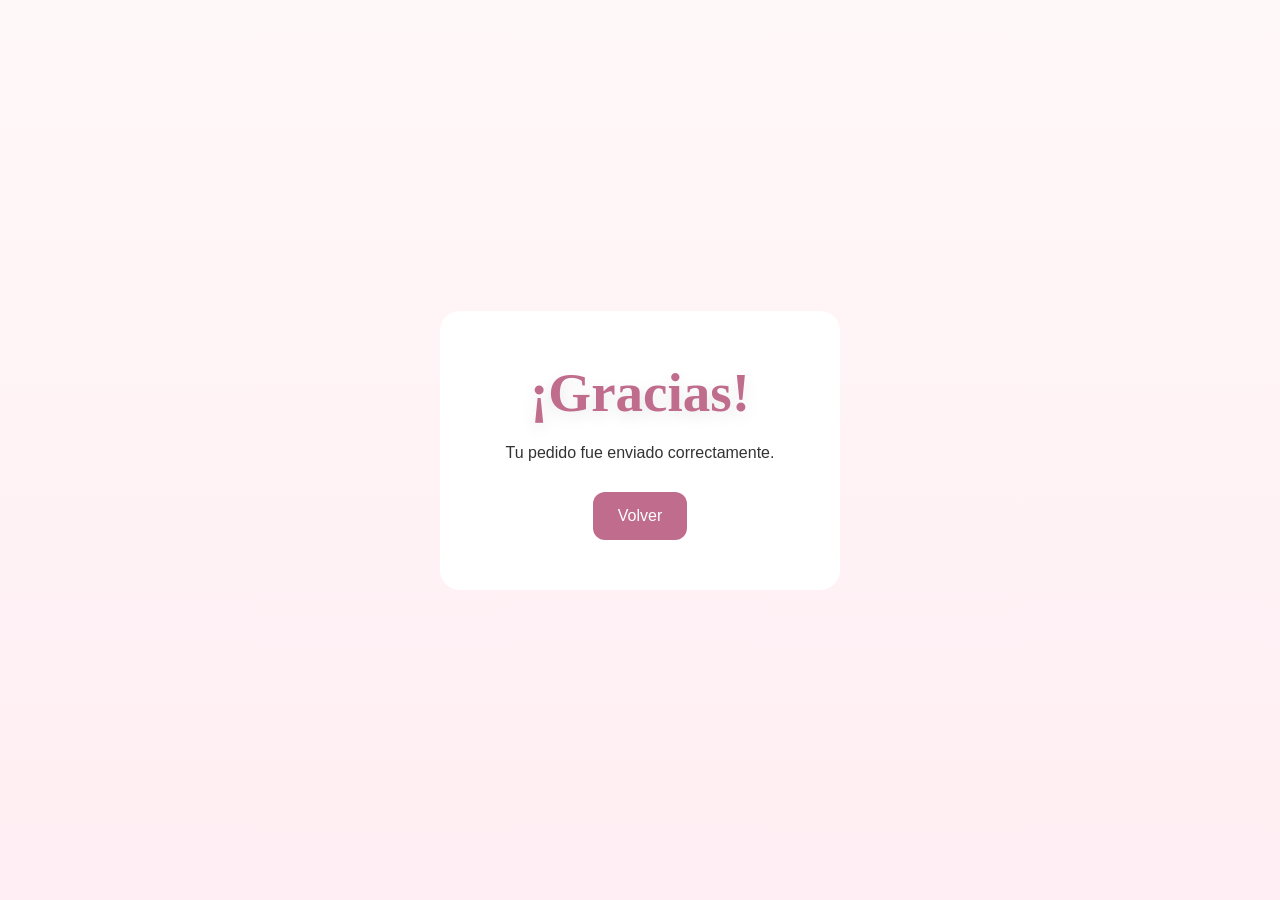
==== agradecimiento.html @ 33ffc220 "agradecimiento" ====
<!DOCTYPE html>
<html lang="es">
<head>
    <meta charset="UTF-8">
    <meta name="viewport" content="width=device-width, initial-scale=1.0">
    <title>Gracias</title>
    <link rel="stylesheet" href="estilos.css">
</head>

<body class="agradecimientoo">

    <div class="caja-agradecimiento">

        <h1 class="titulo-agradecimiento">¡Gracias!</h1>

        <p class="mensaje-agradecimiento">
            Tu pedido fue enviado correctamente.
        </p>

        <a class="boton-enviar" href="contacto.html">
         Volver
        </a>

    </div>
</body>
</html>
---- estilos.css ----
/*sueños en tela*/
*{
    margin: 0;
    padding: 0;
    box-sizing:border-box;
}

body{
    font-family: poppins, sans-serif;
    background: linear-gradient(to bottom, #fff8f9, #ffeef3);
    color: #6d4357;
    overflow-x: hidden;
}

/*header*/
header{
    background: rgba(255, 255, 255, 0.75);
    backdrop-filter: blur(10px);
    position: sticky;
    top: 0;
    z-index: 1000;
    text-align: center;
    padding: 25px;
    box-shadow: 0 5px 20px rgba(0,0,0,0.08);
    display: flex;
    flex-direction: column;
    align-items: center;
}

/*titulo*/
h1{
    font-family: serif;
    font-size: 55px;
    color: #8b4c69;
    margin-bottom: 10px;
    text-shadow: 0 5px 15px rgba(0,0,0,0.1);
}

/*frase*/
.principal{
    font-size: 20px;
    color: #c06c8d;
    margin-bottom: 20px;
}

/*menu*/
nav{
    display: flex;
    justify-content: center;
    gap: 15px;
    flex-wrap: wrap;
}

/*botones*/
nav a{
    text-decoration: none; 
    background: linear-gradient(135deg, #d989a8, #c06c8d);
    color: white;
    padding: 14px 30px;
    border-radius: 50px;
    font-weight: 500;
    transition: 0.5s;  
}

/*hover menu*/
nav a:hover{
    transform:scale(1.03);
    box-shadow: 0 0 60px #ff00aa; 

}

/*seccion*/
section{
    width: 88%;
    margin: 60px auto;
    background: rgba(255, 255, 255, 0.9);
    border-radius: 35px;
    padding: 50px;
    box-shadow: 0 10px 30px rgba (0,0,0,0.8);
}

/*titulo*/
section h2{
    font-family: playfair display, serif;
    font-size: 55px;
    text-align: center;
    color: #8b4c69;
    margin-bottom: 20px;
    position: relative;
}

/*linea decoradora*/
section h2::after{
    content: "";
    width: 120px;
    height: 4px;
    background: #d989a8;
    display: block;
    margin: 15px auto;
    border-radius: 10px;
}

/*subtitulos*/
section h3{
    text-align: center;
    font-size: 30px;
    color: #c06c8d;
    margin-top: 30px;
    margin-bottom: 15px;
}

/*texto*/
section p{
    font-size: 18px;
    line-height: 1.9;
    text-align: justify;
    color: #7d6a73;
    margin-bottom: 25px;
}

/*imagenes*/
img{
    width: 300px;
    max-width:90%;
    display:block;
    margin:25px auto;
    border-radius:25px;
    transition:0.5s;
    box-shadow:0 10px 25px rgba(0,0,0,0.1);
}

/*efecto*/
img:hover{
    transform: scale(1.03);
}

/*imagen principal*/
#inicio img{
    max-width:500px;
    border-radius:40px;
    animation:flotar 4s ease-in-out infinite;
}

/*listas*/
ul{
    list-style: none;
    padding:0;
    text-align:justify;
    color:#6d4357;
}

ul li{
    background: #fff4f7;
    margin: 12px auto;
    padding: 15px;
    max-width:450px;
    border-radius: 18px;
    transition: 0.3s;
    bos-shadow: 0 5px 15px rgba(0,0,0,0.04);
}

ul li:hover{
    transform: translateX(5px);
    background: #ffe5ee;
}

/*Brillo de las imagenes*/
img:hover{
    box-shadow: 0 0 20px #ff00aa;
    transform: scale(1.05);
}

/*agradecimiento*/
.agradecimientoo{
    font-family:Arial;
    background: linear-gradient(to bottom, #fff8f9, #ffeef3);
    display:flex;
    justify-content:center;
    align-items:center;
    height:100vh;
}

.caja-agradecimiento{
    background:white;
    padding:50px;
    border-radius:20px;
    text-align:center;
    width:400px;
}

.titulo-agradecimiento{
    color: #c06c8d;
    margin-bottom:20px;
}

.mensaje-agradecimiento{

    color:#333;
    margin-bottom:30px;
}

.boton-enviar{
    background:#c06c8d;
    color:white;
    text-decoration:none;
    padding:15px 25px;
    border-radius:12px;
    display:inline-block;
    transition:0.3s;
}

.boton-enviar:hover{
    background:#333;
    transform:scale(1.03);
}
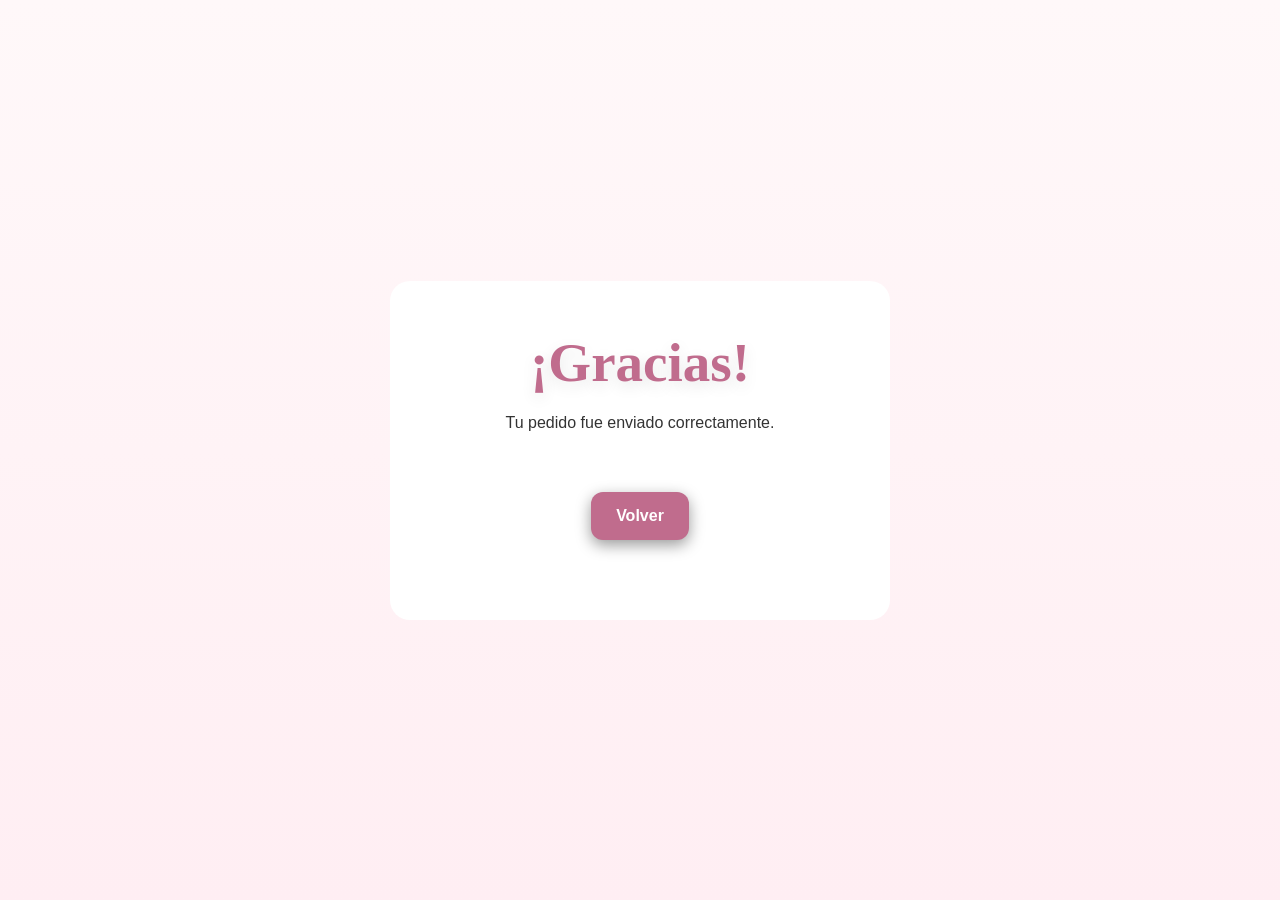
==== commit 14d737e9: "ultimas modificaciones" ====
--- a/agradecimiento.html
+++ b/agradecimiento.html
@@ -1,26 +1,26 @@
-<!DOCTYPE html>
-<html lang="es">
-<head>
-    <meta charset="UTF-8">
-    <meta name="viewport" content="width=device-width, initial-scale=1.0">
-    <title>Gracias</title>
-    <link rel="stylesheet" href="estilos.css">
-</head>
-
-<body class="agradecimientoo">
-
-    <div class="caja-agradecimiento">
-
-        <h1 class="titulo-agradecimiento">¡Gracias!</h1>
-
-        <p class="mensaje-agradecimiento">
-            Tu pedido fue enviado correctamente.
-        </p>
-
-        <a class="boton-enviar" href="contacto.html">
-         Volver
-        </a>
-
-    </div>
-</body>
+<!DOCTYPE html>
+<html lang="es">
+<head>
+    <meta charset="UTF-8">
+    <meta name="viewport" content="width=device-width, initial-scale=1.0">
+    <title>Gracias</title>
+    <link rel="stylesheet" href="estilos.css">
+</head>
+
+<body class="agradecimientoo">
+
+    <div class="caja-agradecimiento">
+
+        <h1 class="titulo-agradecimiento">¡Gracias!</h1>
+
+        <p class="mensaje-agradecimiento">
+            Tu pedido fue enviado correctamente.
+        </p>
+
+        <a class="boton-enviar" href="index.html">
+         Volver
+        </a>
+
+    </div>
+</body>
 </html>
--- a/estilos.css
+++ b/estilos.css
@@ -2,26 +2,35 @@
 *{
     margin: 0;
     padding: 0;
-    box-sizing:border-box;
-}
-
+    scroll-behavior: smooth;
+}
+
+/*BODY*/
 body{
-    font-family: poppins, sans-serif;
-    background: linear-gradient(to bottom, #fff8f9, #ffeef3);
-    color: #6d4357;
+    font-family: 'Poppins', sans-serif;
+    color: white;
+    min-height: 100vh;
+    background-image: linear-gradient(
+        rgba(179, 11, 109, 0.75),
+        rgba(216, 41, 123, 0.75)),
+    url("img/Logo 1.jpeg");
+
+    background-size: contain;
+    text-align: center;
+    background-attachment: fixed;
     overflow-x: hidden;
 }
 
 /*header*/
 header{
-    background: rgba(255, 255, 255, 0.75);
+    background: rgba(255, 255, 255, 0.65);
     backdrop-filter: blur(10px);
     position: sticky;
     top: 0;
     z-index: 1000;
     text-align: center;
-    padding: 25px;
-    box-shadow: 0 5px 20px rgba(0,0,0,0.08);
+    padding: 25px 20px;
+    box-shadow: 0 5px 15px rgba(0,0,0,0.08);
     display: flex;
     flex-direction: column;
     align-items: center;
@@ -31,7 +40,7 @@
 h1{
     font-family: serif;
     font-size: 55px;
-    color: #8b4c69;
+    color: #f149bf;
     margin-bottom: 10px;
     text-shadow: 0 5px 15px rgba(0,0,0,0.1);
 }
@@ -45,6 +54,7 @@
 
 /*menu*/
 nav{
+    margin-bottom: 10px;
     display: flex;
     justify-content: center;
     gap: 15px;
@@ -54,29 +64,32 @@
 /*botones*/
 nav a{
     text-decoration: none; 
-    background: linear-gradient(135deg, #d989a8, #c06c8d);
-    color: white;
-    padding: 14px 30px;
+    background: #ff7ca8;
+    color: white;
+    width: 200px;
+    padding: 12px;
     border-radius: 50px;
     font-weight: 500;
     transition: 0.5s;  
+    text-align: center;
 }
 
 /*hover menu*/
 nav a:hover{
-    transform:scale(1.03);
+    background: white;
+    color: #ff4f87;
+    transform:scale(1.08);
     box-shadow: 0 0 60px #ff00aa; 
-
 }
 
 /*seccion*/
 section{
     width: 88%;
     margin: 60px auto;
-    background: rgba(255, 255, 255, 0.9);
+    background: rgba(255, 255, 255, 0.12);
     border-radius: 35px;
     padding: 50px;
-    box-shadow: 0 10px 30px rgba (0,0,0,0.8);
+    box-shadow: 0 10px 10px rgba (0,0,0,0.4);
 }
 
 /*titulo*/
@@ -84,7 +97,7 @@
     font-family: playfair display, serif;
     font-size: 55px;
     text-align: center;
-    color: #8b4c69;
+    color: #ffd6e7;
     margin-bottom: 20px;
     position: relative;
 }
@@ -104,7 +117,7 @@
 section h3{
     text-align: center;
     font-size: 30px;
-    color: #c06c8d;
+    color: #ffb6d9;
     margin-top: 30px;
     margin-bottom: 15px;
 }
@@ -113,61 +126,374 @@
 section p{
     font-size: 18px;
     line-height: 1.9;
-    text-align: justify;
-    color: #7d6a73;
+    text-align: center;
+    color: #f1d2e9;
     margin-bottom: 25px;
 }
 
-/*imagenes*/
+/*IMAGEN LOGO*/
+body img{
+    width: 250px;
+    max-width: 90%;
+    display: block;
+    margin: 10px auto 40px auto;
+    border-radius: 50%;
+    border: 5px solid white;
+    box-shadow: 0 0 20px rgba(255,255,255,0.5);
+}
+
+/*LISTAS*/
+ul{
+    margin-left: 25px;
+    margin-bottom: 20px;
+    color:#e4cfe7;
+    text-align: center;
+}
+
+ul li{
+    margin-bottom: 8px;
+    font-size: 17px;
+    text-align: center;
+}
+
+/*GENERALES*/
+a{
+    text-align: center;
+    color: #ffd6e7;
+    text-decoration: none;
+    transition: 0.3s;
+}
+
+a:hover{
+    color: white;
+}
+
+/*BOTON VOLVER*/
+body a{
+    display: block;
+    width: fit-content;
+    margin: 30px auto;
+    background: #ff7ca8;
+    color: white;
+    padding: 12px 25px;
+    border-radius: 30px;
+    font-weight: bold;
+    box-shadow: 0 5px 15px rgba(0,0,0,0.4);
+}
+
+body a:hover{
+    background: white;
+    color: #ff4f87;
+}
+
+/*GALERIAS*/
+.Otros{
+    display: flex;
+    flex-wrap: nowrap;
+    overflow-x: auto;
+    gap: 20px;
+    padding: 20px;
+}
+
+/*IMAGENES*/
+.Otros img,
+div img{
+    width: 220px;
+    height: 300px;
+    object-fit: cover;
+    border-radius: 20px;
+    transition: 0.4s;
+    box-shadow: 0 8px 20px rgba(0,0,0,0.5);
+}
+
+/*EFECTO IMAGEN*/
+.Otros img:hover,
+div img:hover{
+    transform: scale(1.06);
+}
+
+/*PARA QUE ESTEN EN UNA SOLA LINEA*/
+.galeria{
+    display: flex;
+    gap: 20px;
+    overflow-x: auto;
+    padding: 20px;
+}
+
+/*FORMULARIO*/
+form{
+    align-items: center;
+    text-align: center;
+    display: flex;
+    flex-direction: column;
+    gap: 25px;
+    width: 100%;
+}
+
+/*TIPO DE VESTIDO*/
+select{
+    width: 90%;
+    max-width: 350px;
+    padding: 14px;
+    border-radius: 20px;
+    border: none;
+    text-align: center;
+    font-size: 18px;
+}
+
+/*TEXTO TIPO*/
+label{
+    display: block;
+    text-align: center;
+    width: 100%;
+    font-size: 25px;
+    color: #ff7d7a;
+}
+
+/*TITULO DECORACIONES*/
+.titulo-decoraciones{
+    text-align: center;
+    color: #ffd6e7;
+    font-size: 40px;
+    margin-top: 30px;
+    margin-bottom: 35px;
+}
+
+/*CONTENEDOR*/
+.decoraciones{
+    display: flex;
+    flex-direction: column;
+    align-items: center;
+    justify-content: center;
+    gap: 10px;
+    margin-top: 10px;
+}
+
+/*LABELS*/
+.decoraciones label{
+    display: flex;
+    align-items: justify;
+    justify-content: justify;
+    gap: 10px;
+    width: 200px;
+    padding: 15px;
+    background: rgba(255,255,255,0.12);
+    backdrop-filter: blur(5px);
+    border-radius: 10px;
+    font-size: 20px;
+    color: white;
+    box-shadow: 0 5px 15px rgba(0,0,0,0.15);
+    transition: 0.3s;
+}
+
+/*EFECTO*/
+.decoraciones label:hover{
+    transform: scale(1.03);
+    background: rgba(255,255,255,0.2);
+}
+
+/*CHECKBOX*/
+.decoraciones input[type="checkbox"]{
+    width: 22px;
+    height: 22px;
+    accent-color: #ff69b4;
+    cursor: pointer;
+}
+
+/* COLOR VESTIDO */
+.color-vestido{
+    display: flex;
+    flex-direction: column;
+    align-items: center;
+    justify-content: center;
+    margin-top: 25px;
+}
+
+/* TEXTO COLOR */
+.color-vestido label{
+    font-size: 24px;
+    color: #ff7d7a;
+    margin-bottom: 12px;
+}
+
+/* SELECT */
+.color-vestido select{
+    width: 100%;
+    max-width: 400px;
+    text-align: center;
+}
+
+/* INPUTS */
+input,
+select,
+textarea{
+    padding: 10px;
+    border: none;
+    border-radius: 15px;
+    outline: none;
+    font-size: 16px;
+}
+
+/* TEXTAREA */
+textarea{
+    width: 80%;
+    max-width: 350px;
+    height: 100px;
+    border-radius: 20px;
+    border: none;
+    padding: 15px;
+    resize: none;
+    font-size: 16px;
+    text-align: center;
+}
+
+/* BOTON */
+button{
+    width: 80%;
+    max-width: 320px;
+    background: #ff7ca8;
+    color: white;
+    border: none;
+    padding: 14px;
+    border-radius: 30px;
+    font-size: 18px;
+    cursor: pointer;
+    transition: 0.3s;
+    font-weight: bold;
+}
+
+/* EFECTO BOTON */
+button:hover{
+    background: white;
+    color: #ff4f87;
+    transform: scale(1.05);
+}
+
+/*Fondo oscuro que se pone detrás*/
+.fondo-oculto {
+    display: none;
+    position: fixed;
+    top: 0;
+    left: 0;
+    width: 100%;
+    height: 100%;
+    background-color: rgba(0, 0, 0, 0.4); /* negro transparente */
+    z-index: 998;
+}
+
+/* El cuadro del mensaje en el centro */
+.cuadro-oculto {
+    display: none;
+    position: fixed;
+    top: 50%;
+    left: 50%;
+    transform: translate(-50%, -50%);
+
+    /*color rosado claro*/
+    background-color: #f8e6ee; 
+
+    /*borde rosado más fuerte*/
+    border: 2px solid #b86b8c;
+    padding: 25px 40px;
+
+    /*esquinas redondas*/
+    border-radius: 12px;
+
+    /*sombrita*/
+    box-shadow: 0 4px 12px rgba(0,0,0,0.2);
+    font-size: 18px;
+
+    /*letra color vino/rosado oscuro*/
+    color: #70294a;
+    font-weight: bold;
+    text-align: center;
+    z-index: 999;
+}
+
+/*Estilo del botón de Cerrar*/
+.cuadro-oculto button {
+    /*mismo color del borde*/
+    background-color: #b86b8c;
+    color: white;
+    border: none;
+    padding: 6px 15px;
+    border-radius: 6px;
+    cursor: pointer;
+}
+
+.cuadro-oculto button:hover {
+    /*se oscurece un poco al pasar el mouse*/
+    background-color: #9a4e70; 
+}
+
+/*CONTACTO IMAGEN*/
+#contacto img{
+    width: 300px;
+    display: block;
+    margin: 20px auto;
+    border-radius: 20px;
+}
+
+/*GRACIAS*/
+.gracias{
+    text-align: center;
+    margin-top: 30px;
+    font-size: 20px;
+    color: #f7d27a;
+    font-weight: bold;
+}
+
+/* CALIFICACION */
+.evaluacion{
+    display: flex;
+    justify-content: center;
+    flex-direction: row-reverse;
+    gap: 8px;
+    margin-top: 25px;
+}
+
+/* OCULTAR INPUT */
+.evaluacion input{
+    display: none;
+}
+
+/* ESTRELLAS */
+.evaluacion label{
+    font-size: 50px;
+    color: #ccc;
+    cursor: pointer;
+    transition: 0.3s;
+}
+
+/* ICONO */
+.evaluacion label::before{
+    content: "★";
+}
+
+/* HOVER */
+.evaluacion label:hover,
+.evaluacion label:hover ~ label{
+    color: gold;
+}
+
+/* SELECCIONADAS */
+.evaluacion input:checked ~ label{
+    color: gold;
+}
+
+/* IMÁGENES RESPONSIVAS */
 img{
-    width: 300px;
-    max-width:90%;
-    display:block;
-    margin:25px auto;
-    border-radius:25px;
-    transition:0.5s;
-    box-shadow:0 10px 25px rgba(0,0,0,0.1);
-}
-
-/*efecto*/
-img:hover{
-    transform: scale(1.03);
-}
-
-/*imagen principal*/
-#inicio img{
-    max-width:500px;
-    border-radius:40px;
-    animation:flotar 4s ease-in-out infinite;
-}
-
-/*listas*/
-ul{
-    list-style: none;
-    padding:0;
-    text-align:justify;
-    color:#6d4357;
-}
-
-ul li{
-    background: #fff4f7;
-    margin: 12px auto;
-    padding: 15px;
-    max-width:450px;
-    border-radius: 18px;
-    transition: 0.3s;
-    bos-shadow: 0 5px 15px rgba(0,0,0,0.04);
-}
-
-ul li:hover{
-    transform: translateX(5px);
-    background: #ffe5ee;
-}
-
-/*Brillo de las imagenes*/
-img:hover{
-    box-shadow: 0 0 20px #ff00aa;
-    transform: scale(1.05);
+    max-width: 100%;
+    height: auto;
+}
+
+/* CONTENEDORES */
+.container,
+.contenedor,
+.content{
+    width: 90%;
+    max-width: 1200px;
+    margin: auto;
 }
 
 /*agradecimiento*/
@@ -209,7 +535,27 @@
     transition:0.3s;
 }
 
-.boton-enviar:hover{
-    background:#333;
-    transform:scale(1.03);
-}
+/* CELULARES */
+@media (max-width: 768px){
+
+    nav a {width: 180px;
+    font-size: 16px;
+}
+
+    section{
+    padding: 25px;
+}
+
+section h2{
+    font-size: 35px;
+}
+
+section h3{
+    font-size: 24px;
+}
+
+body img{
+    width: 180px;
+}
+}
+    
